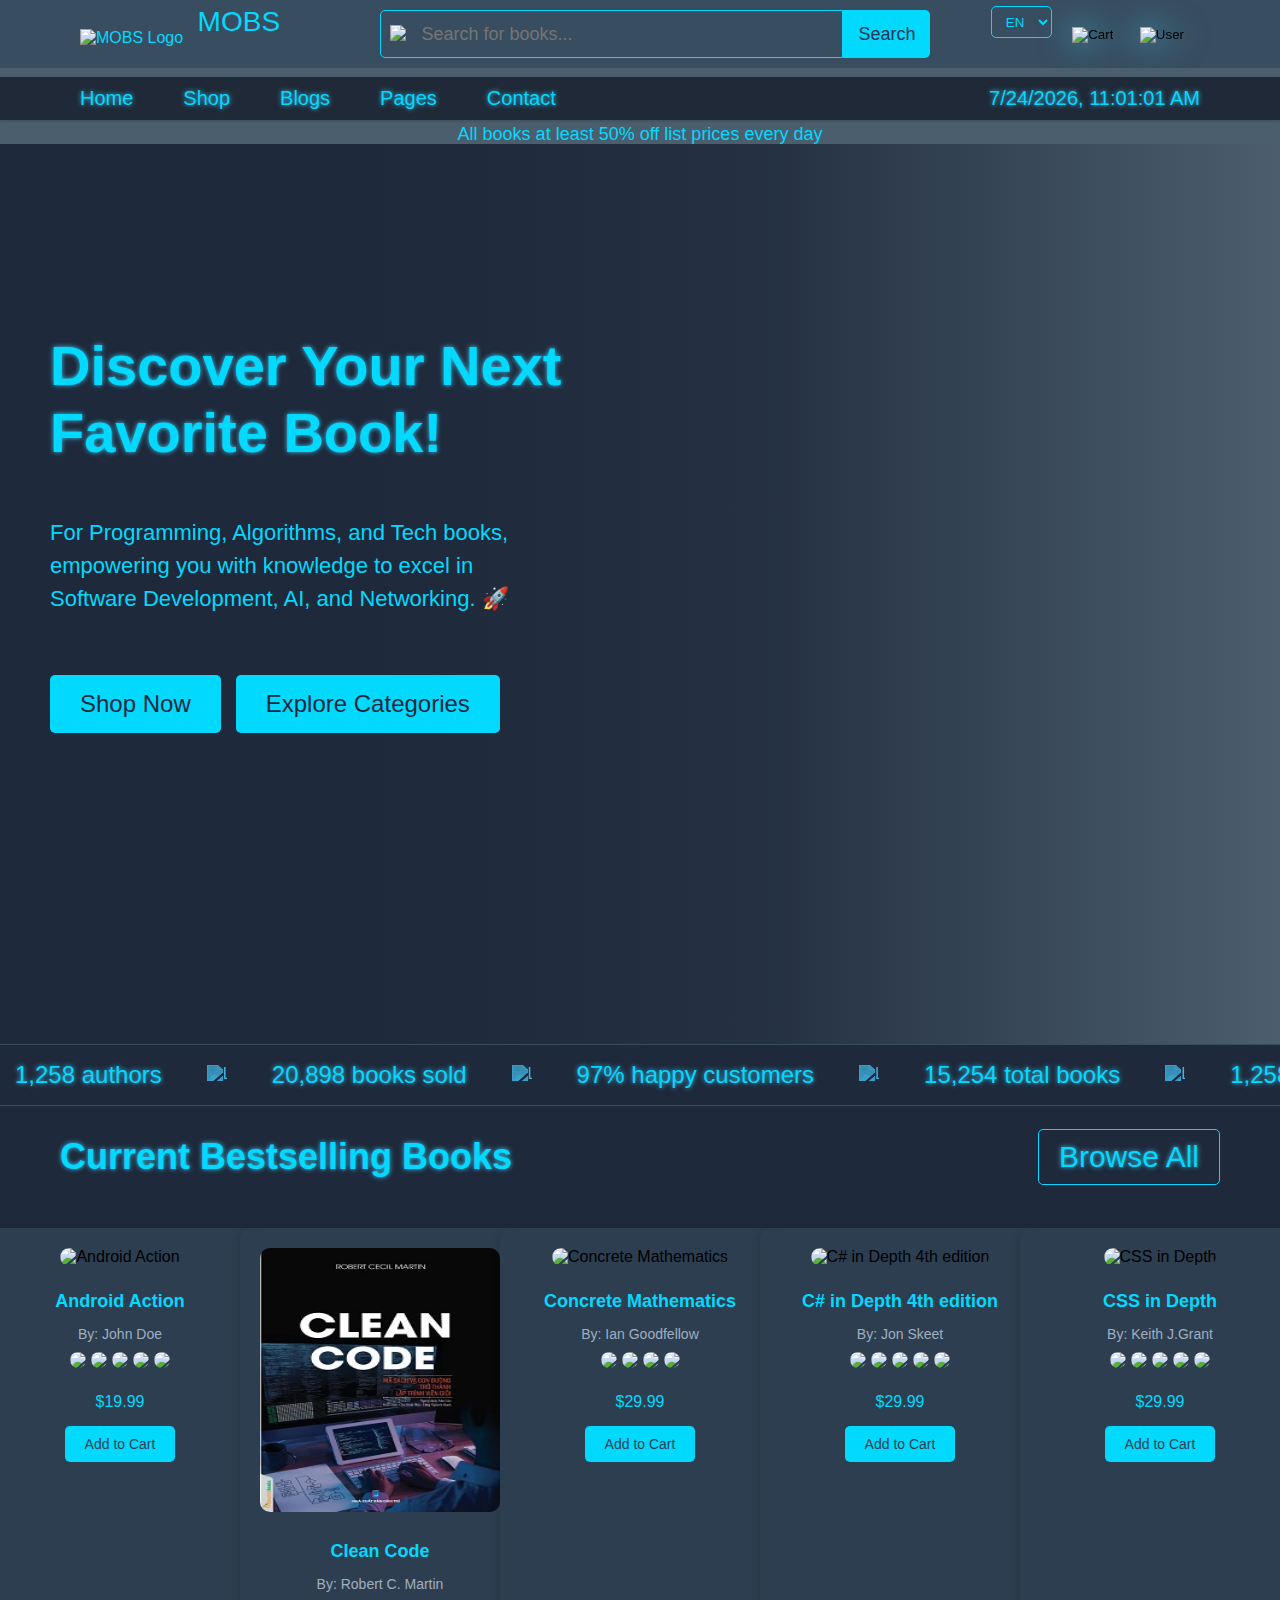
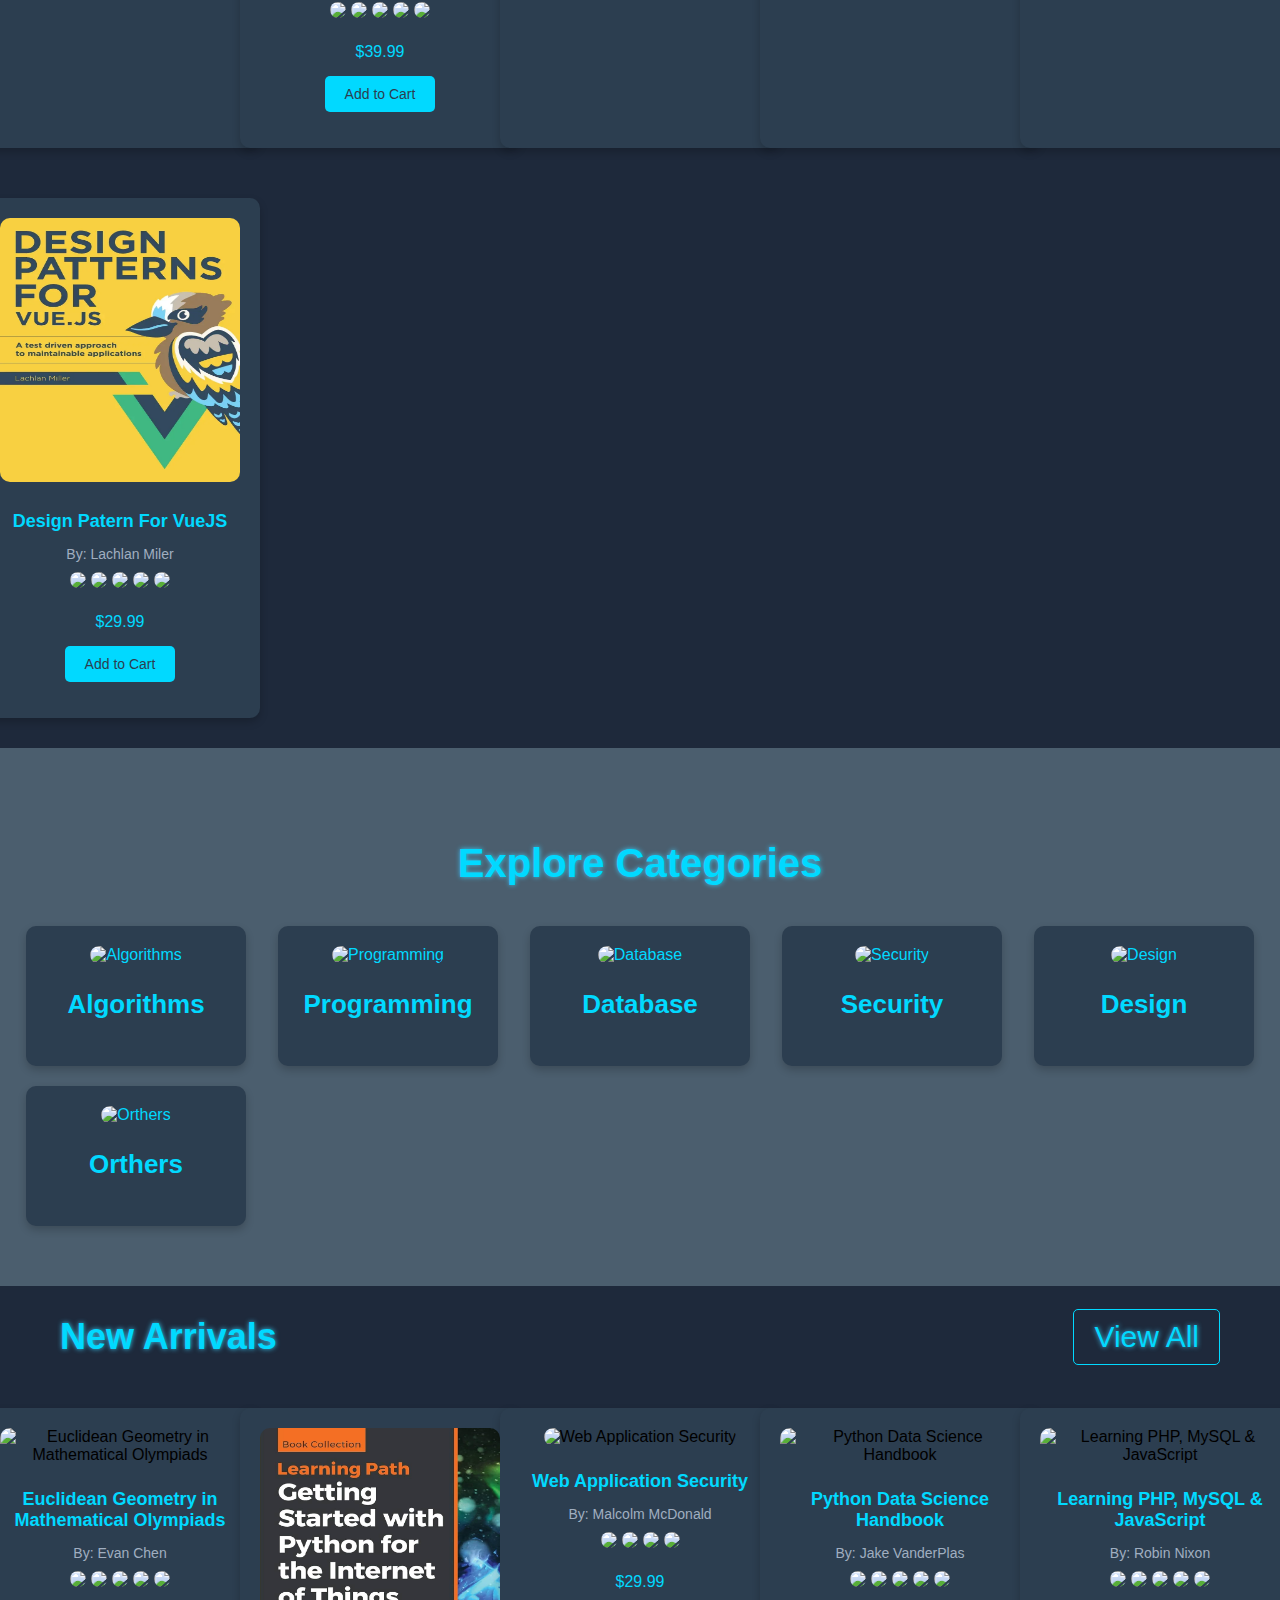
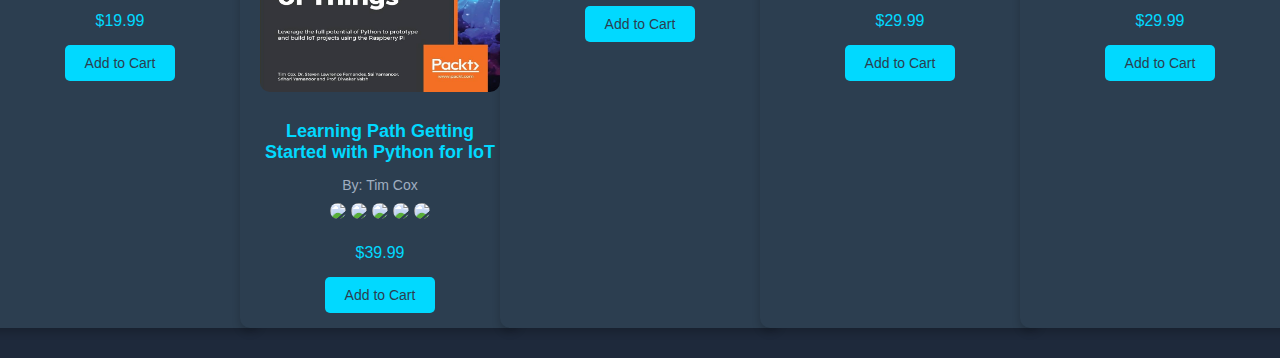
==== index.html @ 22bb844a "update demo homepage" ====
<!DOCTYPE html>
<html lang="en">
<head>
	<meta charset="UTF-8">
	<meta http-equiv="X-UA-Compatible" content="IE=edge">
	<meta name="viewport" content="width=device-width, initial-scale=1.0">
	<meta name="description" content="MOBS - Market Online Book Shop">
	<title>MOBS</title>
	<link rel="shortcut icon" href="./assets/logo.png">
	<link rel="stylesheet" href="./assets/css/style.css">
	<link rel="stylesheet" href="https://cdn.jsdelivr.net/npm/normalize.css@8.0.1/normalize.css">
</head>
<body>
	<header class="header">
		<!-- Top Header Bar -->
		<div class="top-header">
			<a href="#" class="left">
				<img src="./assets/images/icons/bookstore.png" alt="MOBS Logo" class="logo">
				<span class="project-name">MOBS</span>
				<span class="subname">Market Online Book Store</span>
			</a>
			<div class="center">
				<div class="search-container">
					<img src="./assets/images/icons/search.png" alt="Search Icon" class="search-icon">
					<input type="text" placeholder="Search for books..." class="search-bar">
					<button class="search-btn">Search</button>
				</div>
			</div>			
			<div class="right">
				<select class="language-select">
					<option value="en">EN</option>
					<option value="vi">VI</option>
					<option value="fr">FR</option>
				</select>
				<button class="icon-btn cart-btn">
					<img src="./assets/images/icons/cart.png" alt="Cart">
				</button>
				<button class="icon-btn user-btn">
					<img src="./assets/images/icons/user.png" alt="User">
				</button>
			</div>
		</div>
		<!-- Bottom Header Bar -->
		<div class="bottom-header">
			<nav class="navigation">
				<a href="#" class="nav-link neon-text">Home</a>
				<a href="./shop.html" class="nav-link neon-text">Shop</a>
				<a href="#" class="nav-link neon-text">Blogs</a>
				<a href="#" class="nav-link neon-text">Pages</a>
				<a href="#" class="nav-link neon-text">Contact</a>
			</nav>
			<div class="current-time neon-text" id="current-time"></div>
		</div>
		<!-- Hamburger Menu Overlay -->
		<div id="hamburgerMenu" class="overlay">
			<button class="closebtn">
				<img src="./assets/images/icons/x_close.png" alt="Close Menu">
			</button>
			<div class="overlay-content">
				<a href="#">Home</a>
				<a href="./shop.html">Shop</a>
				<a href="#">Blogs</a>
				<a href="#">Pages</a>
				<a href="#">Contact</a>
			</div>
		</div>
		<!-- Hamburger Icon -->
		<button id="hamburgerIcon" class="hamburger">
			<img src="./assets/images/icons/menu.png" alt="Menu">
		</button>
	</header>

	<div class="gap-line">
		All books at least 50% off list prices every day
	</div>

	<section class="hero">
		<div class="hero-mask"></div>
		<div class="hero-content">
			<h1 class="hero-title neon-text">Discover Your Next Favorite Book!</h1>
			<p class="hero-description">
				For Programming, Algorithms, and Tech books, <br> empowering you with knowledge to excel in Software Development, AI, and Networking. 🚀
			</p>
			<div class="hero-buttons">
				<a href="./shop.html" class="btn btn-primary">Shop Now</a>
				<a href="#categories" class="btn btn-secondary">Explore Categories</a>
			</div>
		</div>
	</section>

	<section class="marquee-section">
		<div class="marquee">
			<div class="marquee-content">
				<span class="neon-text">1,258 authors</span>
				<img src="./assets/images/icons/love.png" alt="Love Icon">
				<span class="neon-text">20,898 books sold</span>
				<img src="./assets/images/icons/love.png" alt="Love Icon">
				<span class="neon-text">97% happy customers</span>
				<img src="./assets/images/icons/love.png" alt="Love Icon">
				<span class="neon-text">15,254 total books</span>
				<img src="./assets/images/icons/love.png" alt="Love Icon">

				<span class="neon-text">1,258 authors</span>
				<img src="./assets/images/icons/love.png" alt="Love Icon">
				<span class="neon-text">20,898 books sold</span>
				<img src="./assets/images/icons/love.png" alt="Love Icon">
				<span class="neon-text">97% happy customers</span>
				<img src="./assets/images/icons/love.png" alt="Love Icon">
				<span class="neon-text">15,254 total books</span>
				<img src="./assets/images/icons/love.png" alt="Love Icon">

				<span class="neon-text">1,258 authors</span>
				<img src="./assets/images/icons/love.png" alt="Love Icon">
				<span class="neon-text">20,898 books sold</span>
				<img src="./assets/images/icons/love.png" alt="Love Icon">
				<span class="neon-text">97% happy customers</span>
				<img src="./assets/images/icons/love.png" alt="Love Icon">
				<span class="neon-text">15,254 total books</span>
				<img src="./assets/images/icons/love.png" alt="Love Icon">
			</div>
		</div>
	</section>

	<section class="bestselling-books">
		<div class="section-header">
			<h2 class="section-title neon-text">Current Bestselling Books</h2>
			<a href="./shop.html" class="btn btn-secondary neon-text">Browse All</a>
		</div>
		<div class="books" id="books-container"></div>
	</section>

	<section class="featured-categories">
		<h2 class="section-title neon-text">Explore Categories</h2>
		<div class="categories">
			<div class="category">
				<img src="./assets/images/categories/algo.png" alt="Algorithms">
				<h3>Algorithms</h3>
			</div>
			<div class="category">
				<img src="./assets/images/categories/coding.png" alt="Programming">
				<h3>Programming</h3>
			</div>
			<div class="category">
				<img src="./assets/images/categories/data.png" alt="Database">
				<h3>Database</h3>
			</div>
			<div class="category">
				<img src="./assets/images/categories/security.png" alt="Security">
				<h3>Security</h3>
			</div>
			<div class="category">
				<img src="./assets/images/categories/design.png" alt="Design">
				<h3>Design</h3>
			</div>
			<div class="category">
				<img src="./assets/images/categories/setting.png" alt="Orthers">
				<h3>Orthers</h3>
			</div>
		</div>
	</section>

	<section class="new-arrivals">
		<div class="section-header">
			<h2 class="section-title neon-text">New Arrivals</h2>
			<a href="./shop.html" class="btn neon-text btn-secondary">View All</a>
		</div>
		<div class="books" id="new-arrivals-container"></div>
	</section>

	<!-- Footer -->
	<footer class="footer">
		
	</footer>

	<script type="module">
		import { toggleMenu } from './assets/js/main.js';
		document.getElementById('hamburgerIcon').addEventListener('click', toggleMenu);
		document.querySelector('.closebtn').addEventListener('click', toggleMenu);
	</script>
	<noscript>Your browser does not support JavaScript!</noscript>
</body>
</html>
---- assets/css/style.css ----
@charset "UTF-8";
@font-face {font-family:'Pixellari';src: url("../font/Pixellari.ttf") format("truetype");}
* { font-family: 'Pixellari', sans-serif; }
body, html {
	background-color: #4b5e6e;
	overflow-x: hidden;
	margin: 0;
	padding: 0;
}
.neon-text { text-shadow: 0 0 5px #3ac8f2; }
.neon-text:hover { animation: neon-glow 1.5s infinite alternate; }
@keyframes neon-glow {
	0%, 100% { text-shadow: 0 0 4px #3ac8f2, 0 0 10px #3ac8f2, 0 0 20px #3ac8f2, 0 0 40px #16cfd9, 0 0 80px #16cfd9, 0 0 90px #16cfd9, 0 0 100px #16cfd9, 0 0 150px #16cfd9; }
	50% { text-shadow: 0 0 2px #3ac8f2, 0 0 5px #3ac8f2, 0 0 10px #3ac8f2, 0 0 20px #16cfd9, 0 0 40px #16cfd9, 0 0 45px #16cfd9, 0 0 50px #16cfd9, 0 0 75px #16cfd9; }
}
@keyframes shrinkOut {
	from { transform: scale(1); opacity: 1; }
	to { transform: scale(0.5); opacity: 0; }
}
@keyframes growIn {
	from { transform: scale(0.5); opacity: 0; }
	to { transform: scale(1); opacity: 1; }
}
@keyframes marquee {
	0% { transform: translateX(0); }
	100% { transform: translateX(-50%); }
}
/* Header Section */
.header {
	background-color: rgb(31, 41, 55);
	color: #01D9FF;
	font-family: 'Pixellari', sans-serif;
}
.top-header {
	display: flex;
	justify-content: space-between;
	align-items: center;
	padding: 10px 20px;
	position: fixed;
	top: 0;
	width: 100%;
	z-index: 10;
	background-color: #384d5f;
}
.logo { position: relative; height: 48px; }
.project-name { position: relative; top: -22px; margin-left: 10px; font-size: 36px; }
.subname { position: relative; top: 0; right: 100px; font-size: 16px; }
/* Search Container */
.search-container {
	display: flex;
	align-items: center;
	position: relative;
	width: 550px;
}
.search-icon {
	position: absolute;
	left: 10px;
	height: 18px;
	width: 18px;
	pointer-events: none;
}
.search-bar {
	flex: 1;
	padding: 5px 10px 5px 40px;
	border: 1px solid #01D9FF;
	border-radius: 5px 0 0 5px;
	background-color: transparent;
	color: #01D9FF;
	outline: none;
	height: 36px;
	font-size: 18px;
}
.search-btn {
	padding: 5px 15px;
	border: none;
	border-radius: 0 5px 5px 0;
	background-color: #01D9FF;
	color: rgb(34, 53, 80);
	cursor: pointer;
	font-family: 'Pixellari', sans-serif;
	height: 48px;
	font-size: 18px;
}
.search-btn:hover { background-color: #3ac8f2; }
/* Conatiners */
.right, .left { padding: 0 60px; }
.left { text-decoration: none; color: #01D9FF; }
.right { position: relative; right: 50px; }
.icon-btn {
	background: none;
	border: none;
	cursor: pointer;
	margin-left: 10px;
	filter: drop-shadow(0 0 16px #3ac8f2);
}
.icon-btn img { height: 36px; width: 36px; }
.icon-btn:hover { filter: drop-shadow(0 0 2px #3ac8f2); transform: scale(1.1); transition: ease-in-out 0.3s; }
.language-select {
	position: relative;
	top: -12px;
	height: 32px;
	margin-left: 10px;
	padding: 0 10px;
	border-radius: 5px;
	border: 1px solid #01D9FF;
	background-color: transparent;
	color: #01D9FF;
}

/* Bottom Header Bar */
.bottom-header {
	display: flex;
	justify-content: space-between;
	align-items: center;
	padding: 10px 80px;
	margin-top: 80px;
	box-shadow: 0 1px 3px rgba(0, 0, 0, 0.2);
}
.navigation { display: flex; gap: 50px; }
.nav-link { text-decoration: none; color: #01D9FF; font-size: 20px; }
.current-time { font-size: 20px; }
.gap-line { height: 16px; color: #01D9FF; text-align: center; padding: 4px; font-size: 18px; }
/* Hamburger Menu Overlay */
.overlay {
	height: 0%;
	width: 100%;
	position: fixed;
	z-index: 100;
	top: 0;
	left: 0;
	background-color: rgba(31, 41, 55, 0.95);
	overflow-y: hidden;
	transition: 0.5s;
	display: flex;
	flex-direction: column;
	justify-content: center;
	align-items: center;
}
.overlay-content { text-align: center; width: 100%; }
.overlay-content a {
	padding: 20px 0;
	text-decoration: none;
	font-size: 30px;
	color: #01D9FF;
	display: block;
	transition: 0.3s;
}
.overlay-content a:hover { color: #3ac8f2; }
.closebtn {
	position: absolute;
	top: 40px;
	right: 20px;
	background: none;
	border: none;
	cursor: pointer;
}
.closebtn img { height: 34px; width: 34px; }
.hamburger {
	position: absolute; top: 60px; right: 20px;
	background: none;
	border: none;
	cursor: pointer;
	z-index: 101;
	display: none;
}
/* Hamburger Icon */
.hamburger img { height: 34px; width: 34px; }
.hamburger.animating, .closebtn.animating { animation: shrinkOut 0.3s forwards; }
.hamburger.active, .closebtn.active { animation: growIn 0.3s forwards; }

/* Hero Section */
.hero {
	position: relative;
	height: 100vh;
	width: 100%;
	display: flex;
	align-items: center;
	justify-content: flex-start;
	background: url('../images/hero_bg.png') no-repeat center center/cover;
	overflow: hidden;
	color: #01D9FF;
	box-sizing: border-box;
}
.hero-mask {
	position: absolute;
	top: 0;
	left: 0;
	width: 100%;
	height: 100%;
	background: linear-gradient(to right, #1e293b 0%, rgba(30, 41, 59, 1) 30%, rgba(30, 41, 59, 0.85) 60%, rgba(30, 41, 59, 0) 100%);
	z-index: 1;
}
.hero-content { position: relative; top: -80px; z-index: 2; max-width: 600px; padding: 50px; }
.hero-title { font-size: 3.5rem; margin-bottom: 50px; line-height: 1.2; }
.hero-description { font-size: 22px; margin-bottom: 60px; line-height: 1.5; max-width: 500px; }
.hero-buttons { display: flex; gap: 15px; }
.hero-buttons .btn {
	display: inline-block;
	padding: 15px 30px;
	border-radius: 5px;
	text-decoration: none;
	font-size: 24px;
	color: #1e293b;
	background-color: #01D9FF;
	transition: background-color 0.3s ease;
}
.hero-buttons .btn:hover { background-color: #3ac8f2; }
.btn-secondary { background-color: #384d5f; color: #01D9FF; }

/* Marquee Section */
.marquee-section {
	width: 100%;
	overflow: hidden;
	border-top: 1px solid #384d5f;
	border-bottom: 1px solid #384d5f;
	background-color: #1e293b;
}
.marquee {
	display: flex;
	align-items: center;
	width: 100%;
	height: 60px;
	white-space: nowrap;
}
.marquee-content {
	display: inline-flex;
	align-items: center;
	white-space: nowrap;
	animation: marquee 40s linear infinite;
}
.marquee-content span {
	padding: 15px;
	font-size: 24px;
	color: #01D9FF;
	font-family: 'Pixellari', sans-serif;
}
.marquee-content img {
	height: 20px;
	width: 20px;
	padding: 30px;
	filter: invert(58%) sepia(99%) saturate(322%) hue-rotate(153deg) brightness(93%) contrast(89%);
}
.marquee-content:hover { animation-play-state: paused; }

/* Featured Categories Section */
.featured-categories {
	padding: 60px 20px;
	text-align: center;
	background-color: #4b5e6e;
	color: #01D9FF;
}
.featured-categories .section-title {
	font-size: 40px;
	margin-bottom: 40px;
	text-shadow: 0 0 5px #3ac8f2;
}
.categories {
	display: grid;
	grid-template-columns: repeat(auto-fit, minmax(200px, 1fr));
	gap: 20px;
	justify-items: center;
}
.category {
	background-color: #2c3e50;
	padding: 20px;
	border-radius: 10px;
	box-shadow: 0 4px 8px rgba(0, 0, 0, 0.2);
	transition: transform 0.3s ease, box-shadow 0.3s ease;
	width: 100%;
	text-align: center;
	max-width: 180px;
}
.category img {
	width: 100%;
	height: auto;
	border-radius: 10px;
	margin-bottom: 15px;
}
.category h3 { font-size: 26px; margin-top: 10px; }
.category:hover {
	transform: translateY(-10px);
	box-shadow: 0 6px 12px rgba(0, 0, 0, 0.3);
}

/* Bestselling Books Section */
.bestselling-books, .new-arrivals { background-color: #1e293b; }
.bestselling-books .section-header, .new-arrivals .section-header {
	display: flex;
	justify-content: space-between;
	align-items: center;
	margin-bottom: 20px;
	padding: 0 60px;
}
.bestselling-books .section-title, .new-arrivals .section-title { font-size: 36px; color: #01D9FF; }
.bestselling-books .btn-secondary, .new-arrivals .btn-secondary {
	padding: 10px 20px;
	border: 1px solid #01D9FF;
	border-radius: 5px;
	text-decoration: none;
	font-size: 30px;
	color: #01D9FF;
	background-color: transparent;
	transition: background-color 0.3s ease, color 0.3s ease;
}
.bestselling-books .btn-secondary:hover { background-color: #01D9FF; color: #1e293b; }
/* Books Section */
.books {
	display: grid;
	grid-template-columns: repeat(auto-fit, minmax(200px, 1fr));
	gap: 20px;
	justify-items: center;
}
.book {
	background-color: #2c3e50;
	padding: 20px;
	border-radius: 10px;
	box-shadow: 0 4px 8px rgba(0, 0, 0, 0.2);
	transition: transform 0.3s ease, box-shadow 0.3s ease;
	width: 100%;
	text-align: center;
	max-width: 250px;
	max-height: 480px;
	margin-bottom: 30px;
}
.book:hover { transform: translateY(-10px); box-shadow: 0 6px 12px rgba(0, 0, 0, 0.3); }
.book img { width: 100%; height: 55%; border-radius: 10px; margin-bottom: 15px; }
.book-title { font-size: 18px; color: #01D9FF; margin: 10px 0 5px; }
.book-author { font-size: 14px; color: #a0aec0; margin-bottom: 10px; }
.rating {
	display: flex;
	justify-content: center;
	gap: 5px;
	margin: 10px 0;
}
.rating img.star { width: 16px; height: 16px; }
.book-price { font-size: 16px; color: #01D9FF; margin: 10px 0 15px; }
.btn-primary {
	padding: 10px 20px;
	font-size: 14px;
	border: none;
	border-radius: 5px;
	background-color: #01D9FF;
	color: #2c3e50;
	cursor: pointer;
	transition: background-color 0.3s ease;
}
.btn-primary:hover { background-color: #3ac8f2; }

/* Footer Section */


/* Responsive Design */
@media (max-width: 1350px) {
	.subname { display: none; }
	.project-name { font-size: 28px; top: -12px; }
	.bottom-header { margin-top: 77px; }
}
@media (max-width: 1240px) {
	.categories { grid-template-columns: repeat(4, 1fr); }
	.books { grid-template-columns: repeat(4, 1fr); }
}
@media (max-width: 1200px) {
	.right, .left { padding: 0 20px; }
	.right { right: 20px; }
}
/* Tablet (Max Width: 1024px) */
@media (max-width: 1024px) {
	.top-header { padding: 6px 0; gap: 0; }
	.logo { height: 40px; }
	.project-name { font-size: 24px; top: -8px; margin-left: 0; }
	.search-container { width: 100%; }
	.search-bar { font-size: 16px; }
	.right { position: static; margin-top: 10px; }
	.language-select { top: -10px; height: 28px; font-size: 14px; }
	.bottom-header { margin-top: 66px; }
	.gap-line {display: none; }
	/* Hero */
	.hero { background-position: center top; padding: 30px; }
	.hero-content { top: 0; max-width: 500px; padding: 30px; }
	.hero-title { font-size: 3rem; margin-bottom: 30px; }
	.hero-description { font-size: 1rem; margin-bottom: 40px; line-height: 1.4; }
	/* Categories */
	.categories { grid-template-columns: repeat(3, 1fr); gap: 15px; }
	.category { padding: 15px; max-width: 200px; }
	.category h3 { font-size: 22px; }
	/* Bestselling */
	.bestselling-books .section-title, .new-arrivals .section-title { font-size: 28px; margin-bottom: 10px; }
	.bestselling-books .btn-secondary, .new-arrivals .btn-secondary { font-size: 24px; padding: 8px 16px; }
	.books { grid-template-columns: repeat(3, 1fr); }
}
/* Mobile (Max Width: 768px) */
@media (max-width: 768px) {
	.logo { top: 4px; height: 32px; }
	.project-name { font-size: 24px; top: -2px; }
	.search-container { width: 100%; }
	.search-bar {
		font-size: 14px;
		height: 26px;
		padding: 5px 8px 5px 30px;
	}
	.search-btn { font-size: 14px; height: 38px; }
	.icon-btn img { height: 24px; width: 24px; }
	.language-select { height: 26px; font-size: 12px; top: -8px; }
	.bottom-header {
		padding: 10px 20px;
		gap: 10px;
		margin-top: 57px;
	}
	.navigation { gap: 10px; flex-wrap: wrap; }
	.nav-link { font-size: 14px; }
	/* Hero */
	.hero {
		flex-direction: column;
		align-items: center;
		justify-content: center;
		padding: 20px;
		text-align: center;
	}
	.hero-content { top: 0; padding: 20px; max-width: 90%; }
	.hero-title { font-size: 2.5rem; margin-bottom: 20px; }
	.hero-description { font-size: 0.9rem; margin-bottom: 30px; }
	.hero-buttons { flex-direction: column; gap: 20px; padding: 0 40px; }
	/* Categories */
	.categories { grid-template-columns: repeat(3, 1fr); gap: 15px; }
	.category { padding: 10px; max-width: 180px; }
	.category h3 { font-size: 18px; }
	/* Bestselling */
	.bestselling-books .section-title, .new-arrivals .section-title { font-size: 24px; }
	.bestselling-books .btn-secondary, .new-arrivals .btn-secondary { font-size: 20px; }
	.books { grid-template-columns: repeat(2, 1fr); gap: 15px; }
	.book { padding: 15px; max-width: 200px; max-height: 400px; }
	.book-title { font-size: 16px; }
	.book-author { font-size: 12px; }
	.btn-primary { font-size: 12px; padding: 8px 16px; }
}
@media (max-width: 630px) {
	.search-container { width: 60%; }
	.search-bar { font-size: 12px; height: 24px; }
	.search-btn { font-size: 12px; height: 36px; }
	.language-select { display: none; }
	.bottom-header { margin-top: 53px; }
	.categories { grid-template-columns: repeat(2, 1fr); }
}
@media (max-width: 540px) {
	.search-bar { border-radius: 6px; }
	.search-btn, .search-icon { display: none; }
}
/* Extra Small Mobile (Max Width: 480px) */
@media (max-width: 480px) {
	.top-header { padding: 5px; gap: 5px; }
	.logo { height: 28px; }
	.project-name { font-size: 20px; }
	.search-container { gap: 5px; }
	.search-bar { font-size: 12px; padding: 5px; }
	.search-btn { font-size: 12px; padding: 5px; }
	.language-select { height: 24px; font-size: 10px; }
	.right { right: 0; }
	.icon-btn { margin-left: 0; }
	.icon-btn img { height: 20px; width: 20px; }
	.bottom-header { padding: 5px 30px; gap: 10px; margin-top: 40px; }
	.navigation { gap: 40px; }
	.current-time, .hamburger { display: none; }
	/* Hero */
	.hero-title { font-size: 2rem; margin-bottom: 60px; }
	.hero-description { font-size: 0.8rem; margin-bottom: 80px; }
	.hero-buttons { padding: 0 10px; }
	.hero-buttons .btn { font-size: 0.8rem; padding: 10px 20px; }
	/* Categories */
	.category { padding: 8px; max-width: 94px; }
	.category h3 { font-size: 16px; }
	/* Bestselling */
	.bestselling-books .section-title, .new-arrivals .section-title { font-size: 18px; }
	.bestselling-books .btn-secondary, .new-arrivals .btn-secondary { font-size: 14px; }
	.books { grid-template-columns: 1fr; }
	.bestselling-books .section-header { padding: 0 15px; }
	.book { max-width: 70%; }
	.book img { height: 50%; }
	.btn-secondary { font-size: 18px; padding: 6px 12px; }
}
@media (max-width: 420px) {
	.bottom-header, .cart-btn { display: none; }
	.user-btn { position: absolute; right: 16px; top: 8px; }
	.user-btn img { height: 28px; width: 28px; }
	.hamburger { display: block; }
	.hamburger, .closebtn { top: 60px; }
}
@media (max-width: 330px) {
	.user-btn { right: 10px; top: 18px; }
	.user-btn img { height: 28px; width: 28px; }
	.hamburger, .closebtn { top: 90px; }
}
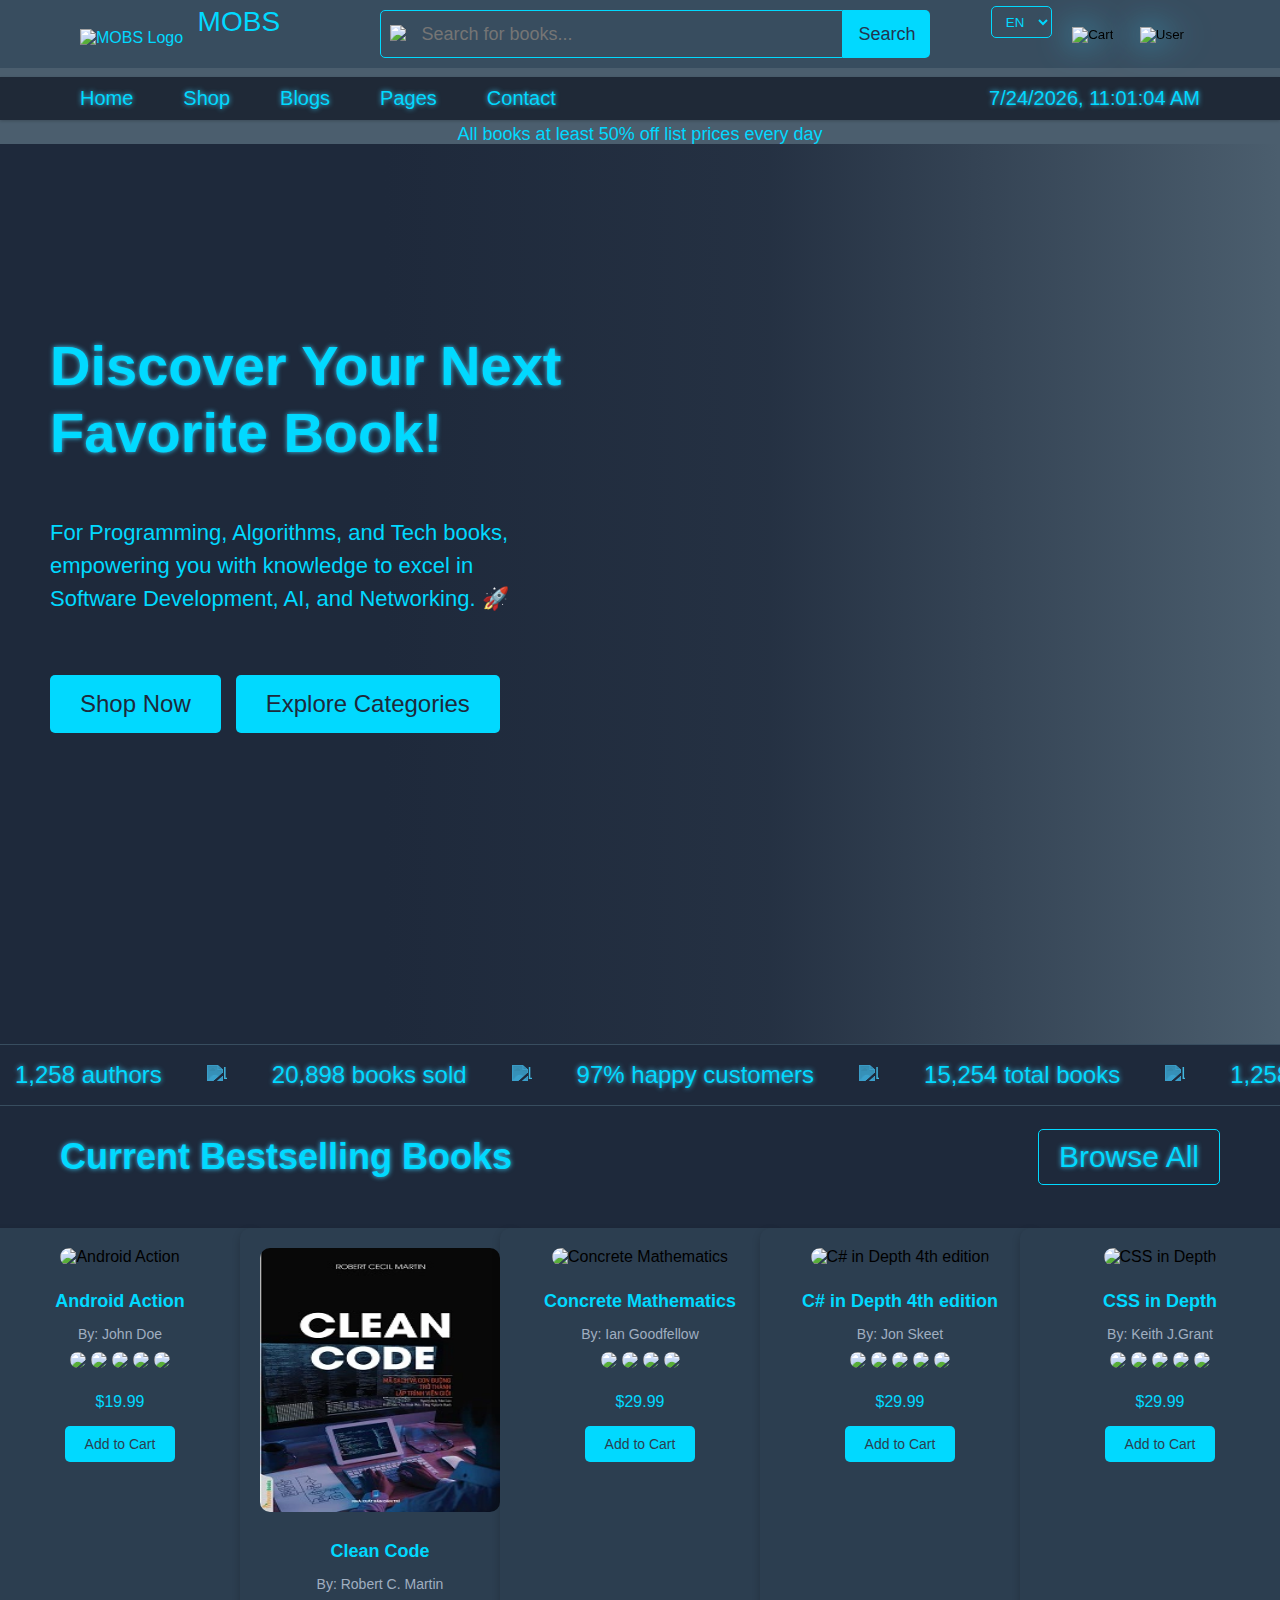
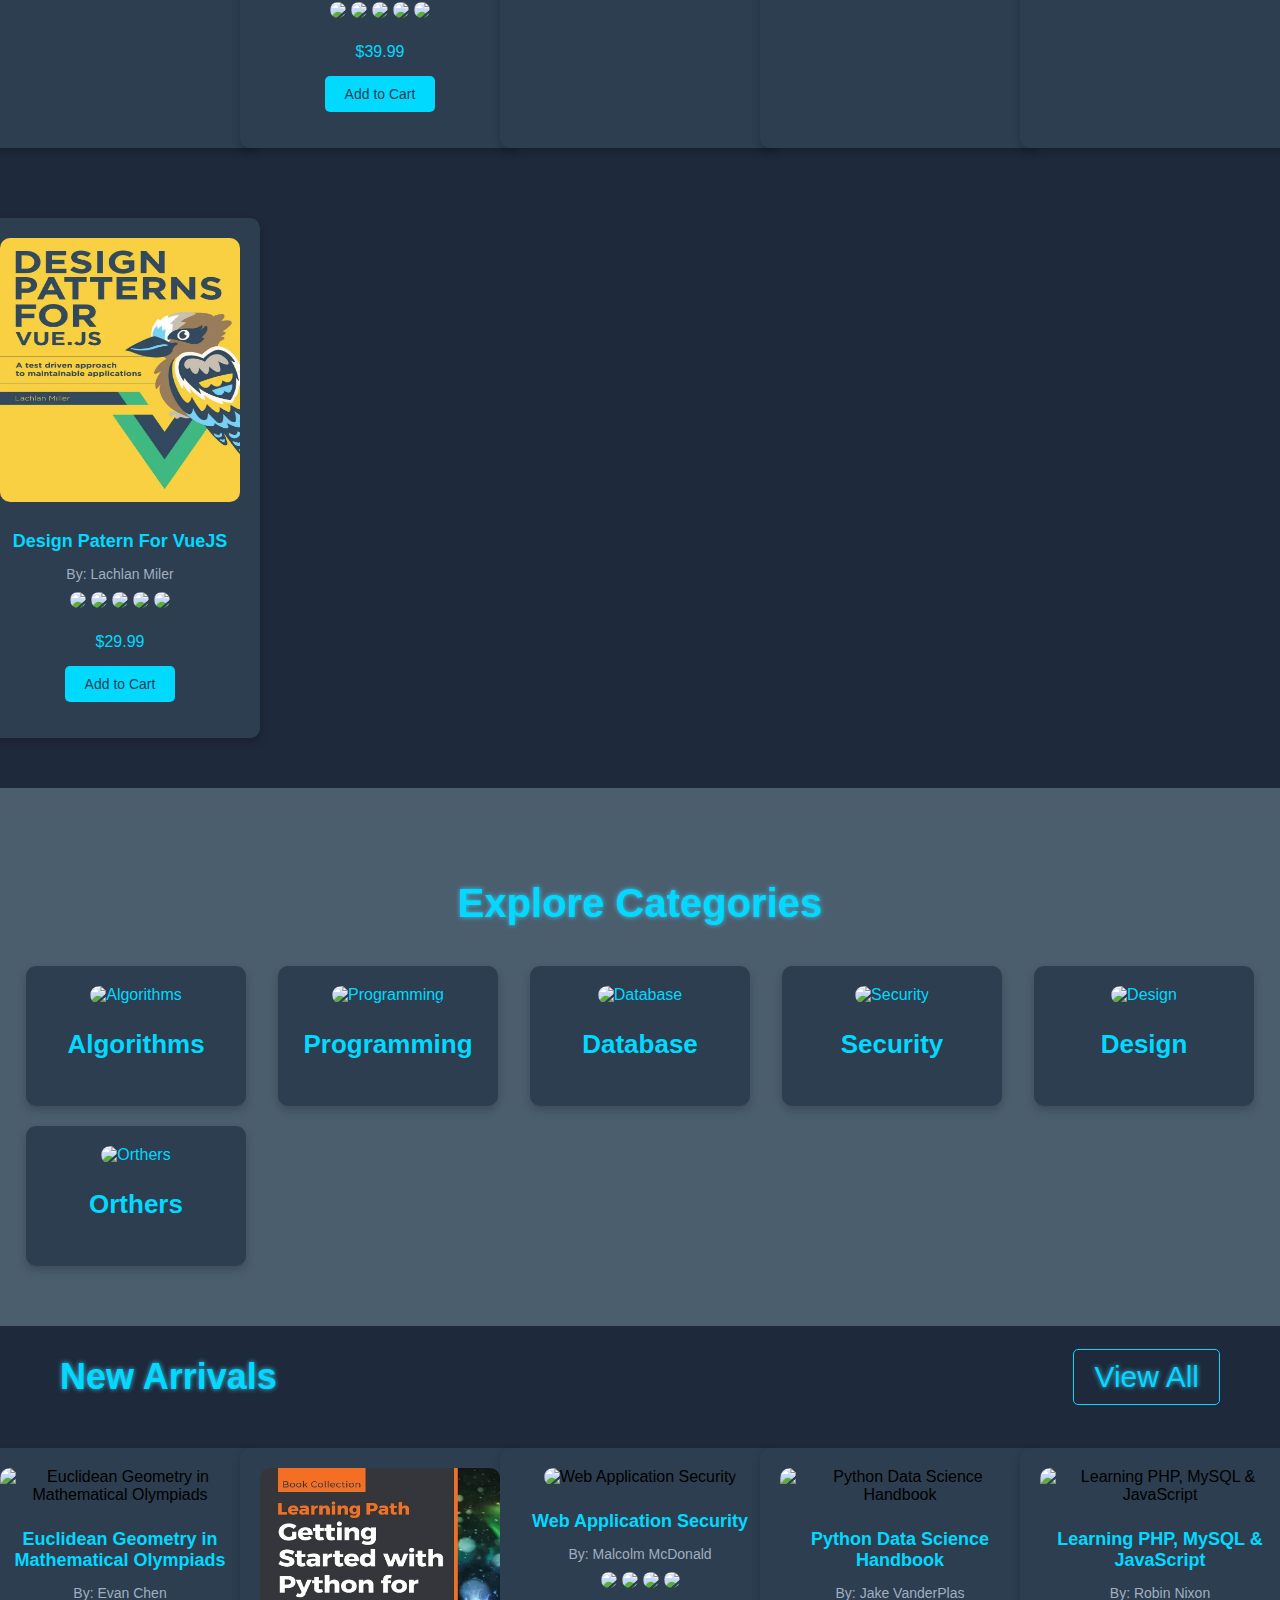
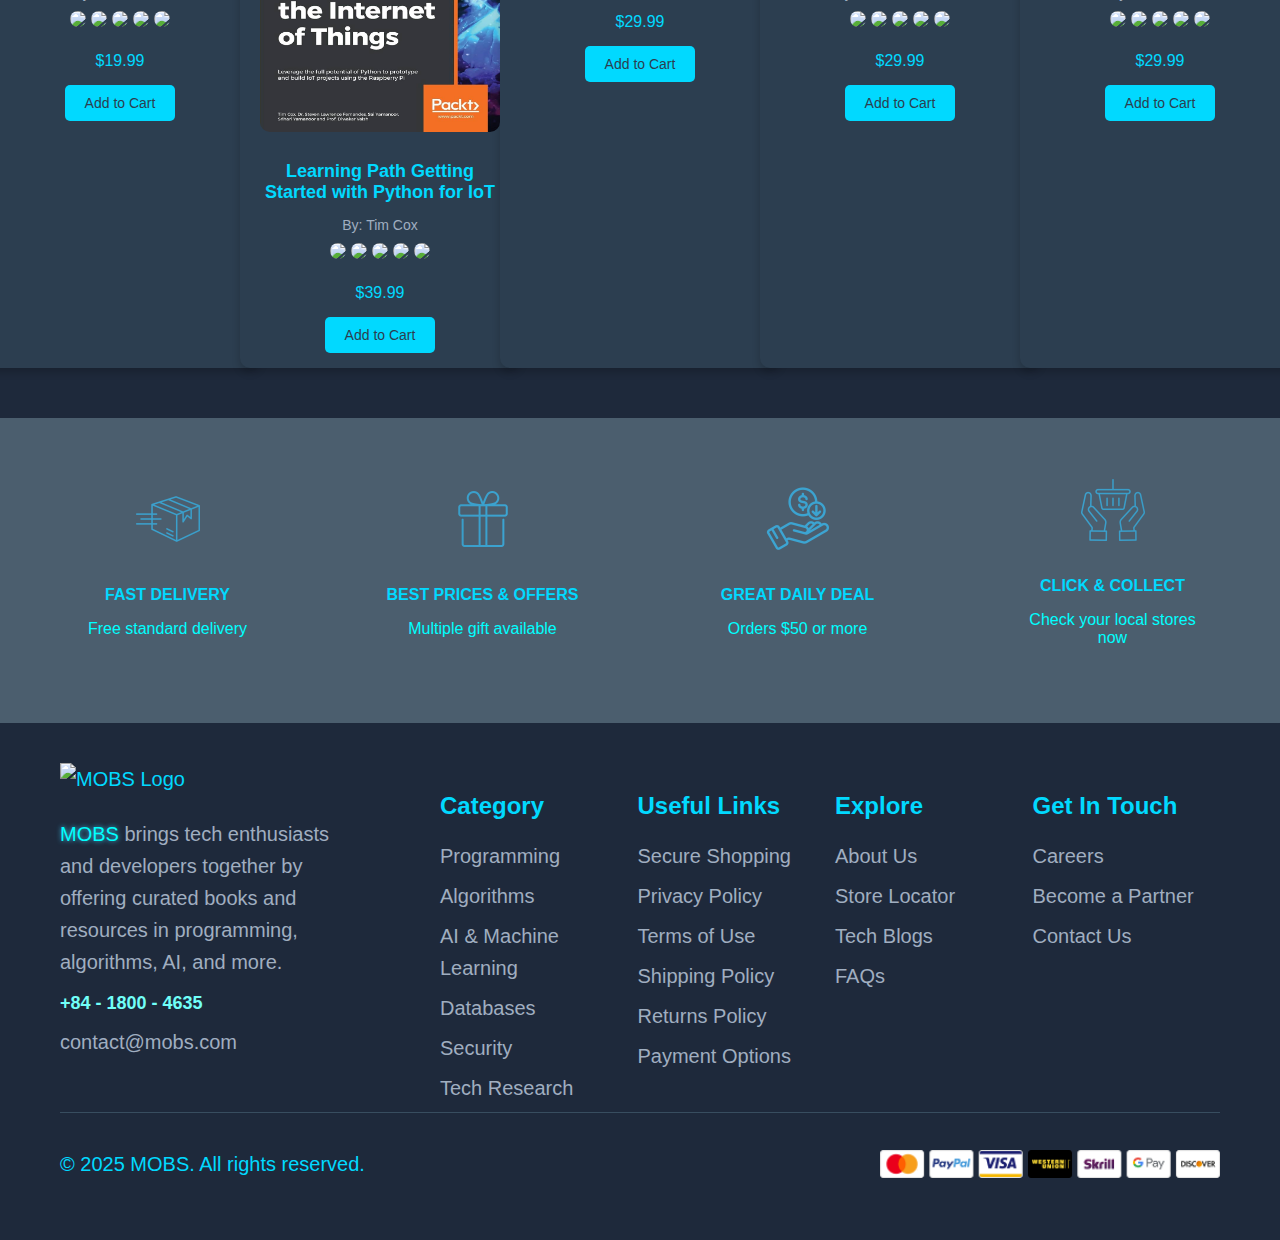
==== commit e430aa2b: "complete shop page" ====
--- a/index.html
+++ b/index.html
@@ -14,7 +14,7 @@
 	<header class="header">
 		<!-- Top Header Bar -->
 		<div class="top-header">
-			<a href="#" class="left">
+			<a href="./index.html" class="left">
 				<img src="./assets/images/icons/bookstore.png" alt="MOBS Logo" class="logo">
 				<span class="project-name">MOBS</span>
 				<span class="subname">Market Online Book Store</span>
@@ -43,7 +43,7 @@
 		<!-- Bottom Header Bar -->
 		<div class="bottom-header">
 			<nav class="navigation">
-				<a href="#" class="nav-link neon-text">Home</a>
+				<a href="./index.html" class="nav-link neon-text">Home</a>
 				<a href="./shop.html" class="nav-link neon-text">Shop</a>
 				<a href="#" class="nav-link neon-text">Blogs</a>
 				<a href="#" class="nav-link neon-text">Pages</a>
@@ -167,9 +167,86 @@
 		<div class="books" id="new-arrivals-container"></div>
 	</section>
 
+	<section class="features">
+		<div class="features-container">
+			<div class="feature">
+				<img src="./assets/images/tags/delivery_box.png" alt="Fast Delivery">
+				<h3>FAST DELIVERY</h3>
+				<p>Free standard delivery</p>
+			</div>
+			<div class="feature">
+				<img src="./assets/images/tags/gift_box.png" alt="Best Prices & Offers">
+				<h3>BEST PRICES & OFFERS</h3>
+				<p>Multiple gift available</p>
+			</div>
+			<div class="feature">
+				<img src="./assets/images/tags/affordable.png" alt="Great Daily Deal">
+				<h3>GREAT DAILY DEAL</h3>
+				<p>Orders $50 or more</p>
+			</div>
+			<div class="feature">
+				<img src="./assets/images/tags/shopping.png" alt="Click & Collect">
+				<h3>CLICK & COLLECT</h3>
+				<p>Check your local stores now</p>
+			</div>
+		</div>
+	</section>
+
 	<!-- Footer -->
 	<footer class="footer">
-		
+		<div class="footer-top">
+			<div class="footer-about">
+				<img src="./assets/images/icons/bookstore.png" alt="MOBS Logo" class="footer-logo">
+				<p><a href="./index.html" class="neon-text" style="color: aqua; text-decoration: none;">MOBS</a> brings tech enthusiasts and developers together by offering curated books and resources in programming, algorithms, AI, and more.</p>
+				<p><strong>+84 - 1800 - 4635</strong></p>
+				<p>contact@mobs.com</p>
+			</div>
+			<div class="footer-links">
+				<div class="footer-column">
+					<h3>Category</h3>
+					<ul>
+						<li><a href="#">Programming</a></li>
+						<li><a href="#">Algorithms</a></li>
+						<li><a href="#">AI & Machine Learning</a></li>
+						<li><a href="#">Databases</a></li>
+						<li><a href="#">Security</a></li>
+						<li><a href="#">Tech Research</a></li>
+					</ul>
+				</div>
+				<div class="footer-column">
+					<h3>Useful Links</h3>
+					<ul>
+						<li><a href="#">Secure Shopping</a></li>
+						<li><a href="#">Privacy Policy</a></li>
+						<li><a href="#">Terms of Use</a></li>
+						<li><a href="#">Shipping Policy</a></li>
+						<li><a href="#">Returns Policy</a></li>
+						<li><a href="#">Payment Options</a></li>
+					</ul>
+				</div>
+				<div class="footer-column">
+					<h3>Explore</h3>
+					<ul>
+						<li><a href="#">About Us</a></li>
+						<li><a href="#">Store Locator</a></li>
+						<li><a href="#">Tech Blogs</a></li>
+						<li><a href="#">FAQs</a></li>
+					</ul>
+				</div>
+				<div class="footer-column">
+					<h3>Get In Touch</h3>
+					<ul>
+						<li><a href="#">Careers</a></li>
+						<li><a href="#">Become a Partner</a></li>
+						<li><a href="#">Contact Us</a></li>
+					</ul>
+				</div>
+			</div>
+		</div>
+		<div class="footer-bottom">
+			<p>&copy; 2025 MOBS. All rights reserved.</p>
+			<img src="./assets/images/payment_methods.png" alt="Payment Methods">
+		</div>
 	</footer>
 
 	<script type="module">
--- a/assets/css/style.css
+++ b/assets/css/style.css
@@ -1,12 +1,7 @@
 @charset "UTF-8";
 @font-face {font-family:'Pixellari';src: url("../font/Pixellari.ttf") format("truetype");}
 * { font-family: 'Pixellari', sans-serif; }
-body, html {
-	background-color: #4b5e6e;
-	overflow-x: hidden;
-	margin: 0;
-	padding: 0;
-}
+body, html { background-color: #4b5e6e; overflow-x: hidden; margin: 0; padding: 0; }
 .neon-text { text-shadow: 0 0 5px #3ac8f2; }
 .neon-text:hover { animation: neon-glow 1.5s infinite alternate; }
 @keyframes neon-glow {
@@ -320,7 +315,7 @@
 	text-align: center;
 	max-width: 250px;
 	max-height: 480px;
-	margin-bottom: 30px;
+	margin-bottom: 50px;
 }
 .book:hover { transform: translateY(-10px); box-shadow: 0 6px 12px rgba(0, 0, 0, 0.3); }
 .book img { width: 100%; height: 55%; border-radius: 10px; margin-bottom: 15px; }
@@ -346,10 +341,96 @@
 }
 .btn-primary:hover { background-color: #3ac8f2; }
 
+/* Features Section */
+.features {
+	background-color: #4b5e6e;
+	padding: 40px 20px;
+	text-align: center;
+}
+.features-container {
+	display: flex;
+	justify-content: space-around;
+	align-items: center;
+	flex-wrap: wrap;
+	gap: 20px;
+}
+.feature {
+	padding: 20px;
+	border-radius: 10px;
+	width: 200px;
+	text-align: center;
+	transition: transform 0.3s ease, box-shadow 0.3s ease;
+}
+.feature:hover { transform: translateY(-10px); box-shadow: 0 6px 12px rgba(0, 0, 0, 0.3); }
+.feature img {
+	width: 64px;
+	height: 64px;
+	margin-bottom: 15px;
+	filter: invert(58%) sepia(99%) saturate(322%) hue-rotate(153deg) brightness(93%) contrast(89%);
+}
+.feature h3 {
+	font-size: 16px;
+	color: #01D9FF;
+	margin-bottom: 10px;
+	font-weight: bold;
+}
+.feature p { font-size: 16px; color: aqua; }
+
 /* Footer Section */
+.footer {
+	background-color: #1e293b;
+	color: #01D9FF;
+	padding: 40px 60px;
+	font-size: 20px;
+	line-height: 1.6;
+}
+.footer-top {
+	display: flex;
+	justify-content: space-between;
+	align-items: flex-start;
+	gap: 20px;
+	flex-wrap: wrap;
+}
+.footer-about {
+	flex: 1;
+	max-width: 280px;
+	text-align: left;
+	padding-right: 280px;
+}
+.footer-logo { width: 90px; margin-bottom: 15px; }
+.footer-about p { margin: 8px 0; color: #a0aec0; }
+.footer-about strong { color: #71fff8; font-size: 18px; }
+.footer-links {
+	display: grid;
+	grid-template-columns: repeat(4, 1fr);
+	gap: 10px;
+	flex: 2;
+}
+.footer-column { text-align: left; }
+.footer-column h3 { color: #01D9FF; font-size: 24px; margin-bottom: 15px; }
+.footer-column ul { list-style: none; padding: 0; margin: 0; }
+.footer-column li { margin-bottom: 8px; }
+.footer-column a {
+	color: #a0aec0;
+	text-decoration: none;
+	transition: color 0.3s ease;
+}
+.footer-column a:hover { color: #01D9FF; }
+.footer-bottom {
+	display: flex;
+	justify-content: space-between;
+	align-items: center;
+	padding-top: 15px;
+	border-top: 1px solid #384d5f;
+}
+.footer-bottom img { width: 340px; }
 
 
 /* Responsive Design */
+@media (max-width: 1560px) {
+	/* Footer */
+	.footer-about { padding-right: 80px; }
+}
 @media (max-width: 1350px) {
 	.subname { display: none; }
 	.project-name { font-size: 28px; top: -12px; }
@@ -358,6 +439,10 @@
 @media (max-width: 1240px) {
 	.categories { grid-template-columns: repeat(4, 1fr); }
 	.books { grid-template-columns: repeat(4, 1fr); }
+	/* Footer */
+	.footer { font-size: 18px; }
+	.footer-about { padding-right: 40px; }
+	.footer-column h3 { font-size: 20px;}
 }
 @media (max-width: 1200px) {
 	.right, .left { padding: 0 20px; }
@@ -387,6 +472,15 @@
 	.bestselling-books .section-title, .new-arrivals .section-title { font-size: 28px; margin-bottom: 10px; }
 	.bestselling-books .btn-secondary, .new-arrivals .btn-secondary { font-size: 24px; padding: 8px 16px; }
 	.books { grid-template-columns: repeat(3, 1fr); }
+	/* Footer */
+	.footer { font-size: 16px; }
+	.footer-about { padding-right: 30px; }
+	.footer-column h3 { font-size: 18px;}
+}
+@media (max-width: 890px) {
+	/* Footer */
+	.footer-top { flex-direction: column; gap: 30px; }
+	.footer-links { grid-template-columns: repeat(4, 1fr); }
 }
 /* Mobile (Max Width: 768px) */
 @media (max-width: 768px) {
@@ -432,6 +526,13 @@
 	.book-title { font-size: 16px; }
 	.book-author { font-size: 12px; }
 	.btn-primary { font-size: 12px; padding: 8px 16px; }
+	/* Feature */
+	.features-container { justify-content: center; gap: 15px; }
+	.feature { width: 180px; padding: 15px; }
+	.feature h3 { font-size: 16px; }
+	.feature p { font-size: 12px; }
+	/* Footer */
+	.footer-links { grid-template-columns: repeat(2, 1fr); }
 }
 @media (max-width: 630px) {
 	.search-container { width: 60%; }
@@ -483,6 +584,9 @@
 	.user-btn img { height: 28px; width: 28px; }
 	.hamburger { display: block; }
 	.hamburger, .closebtn { top: 60px; }
+	/* Footer */
+	.footer-links { grid-template-columns: 1fr; gap: 20px; }
+	.footer-bottom { flex-direction: column; text-align: center; gap: 10px; }
 }
 @media (max-width: 330px) {
 	.user-btn { right: 10px; top: 18px; }
